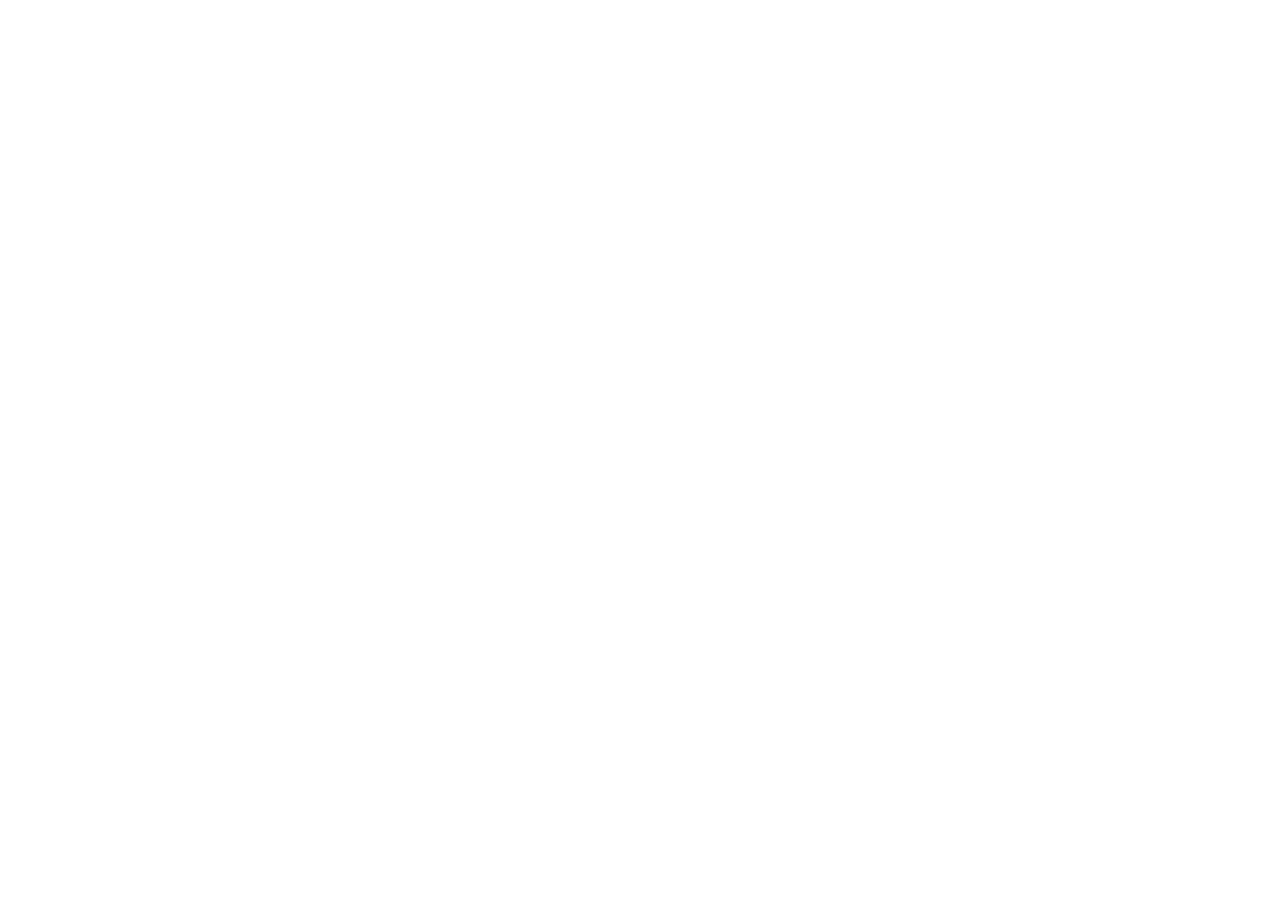
==== Main.html @ 62b37226 "Create Main.html" ====
<!DOCTYPE html>
<html lang="en">
<head>
    <link rel="stylesheet" href=style.css>
    <meta charset="UTF-8">
    <meta http-equiv="X-UA-Compatible" content="IE=edge">
    <meta name="viewport" content="width=device-width, initial-scale=1.0">
    <title>SpaceUn1c page</title>
</head>
<body>
    
</body>
</html>
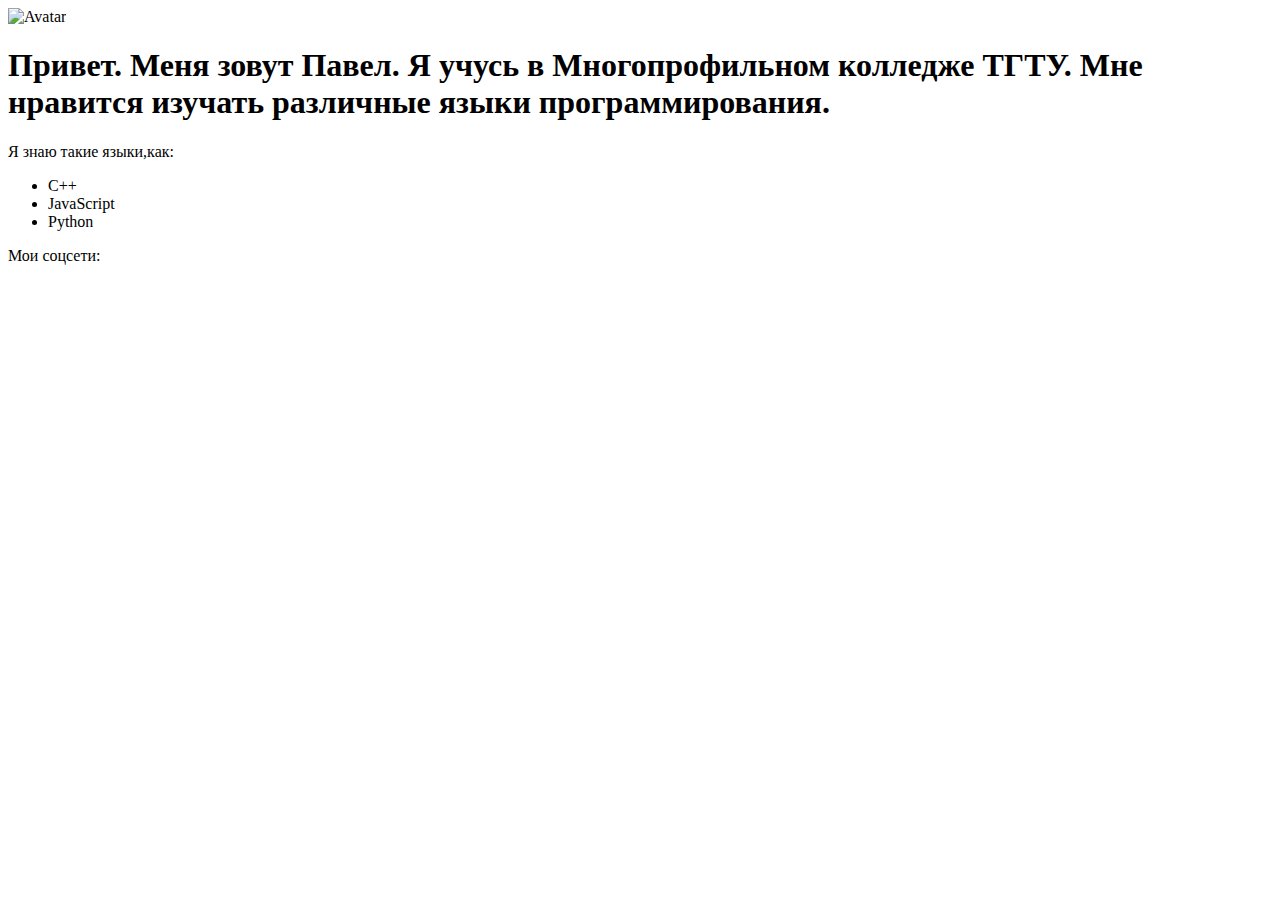
==== commit e644464b: "Update Main.html" ====
--- a/Main.html
+++ b/Main.html
@@ -1,13 +1,32 @@
 <!DOCTYPE html>
 <html lang="en">
 <head>
-    <link rel="stylesheet" href=style.css>
     <meta charset="UTF-8">
     <meta http-equiv="X-UA-Compatible" content="IE=edge">
     <meta name="viewport" content="width=device-width, initial-scale=1.0">
-    <title>SpaceUn1c page</title>
+    <title>My site</title>
+    <link href="https://cdn.jsdelivr.net/npm/bootstrap@5.0.0-beta3/dist/css/bootstrap.min.css" rel="stylesheet" integrity="sha384-eOJMYsd53ii+scO/bJGFsiCZc+5NDVN2yr8+0RDqr0Ql0h+rP48ckxlpbzKgwra6" crossorigin="anonymous">
+    <link rel="stylesheet" href="style.css">
 </head>
 <body>
-    
+    <div class="container">
+        <div class="row">
+          <div class="col-4">
+            <img id="ava" class ="rounded-circle" height="30%" src="https://sun9-40.userapi.com/impg/l5MeG6ZqUt6Qw8b9JV7QOjQ5hYF1sXJWYvzvxA/i2ZA1W1mdos.jpg?size=1195x1600&quality=96&sign=436c45beecba37061cefc7a30b1d7c03&type=album" alt="Avatar">
+          </div>
+          <div class="col-4">
+            <h1>Привет. Меня зовут Павел. Я учусь в Многопрофильном колледже ТГТУ. Мне нравится изучать различные языки программирования.</h1> 
+           <p>Я знаю такие языки,как:</p>
+           <ul>
+               <li>C++</li>
+               <li>JavaScript</li>
+               <li>Python</li>
+           </ul>
+          </div>
+          <div class="col-4">
+            <p class="social-media">Мои соцсети:</p>
+          </div>
+        </div>
+      </div> 
 </body>
 </html>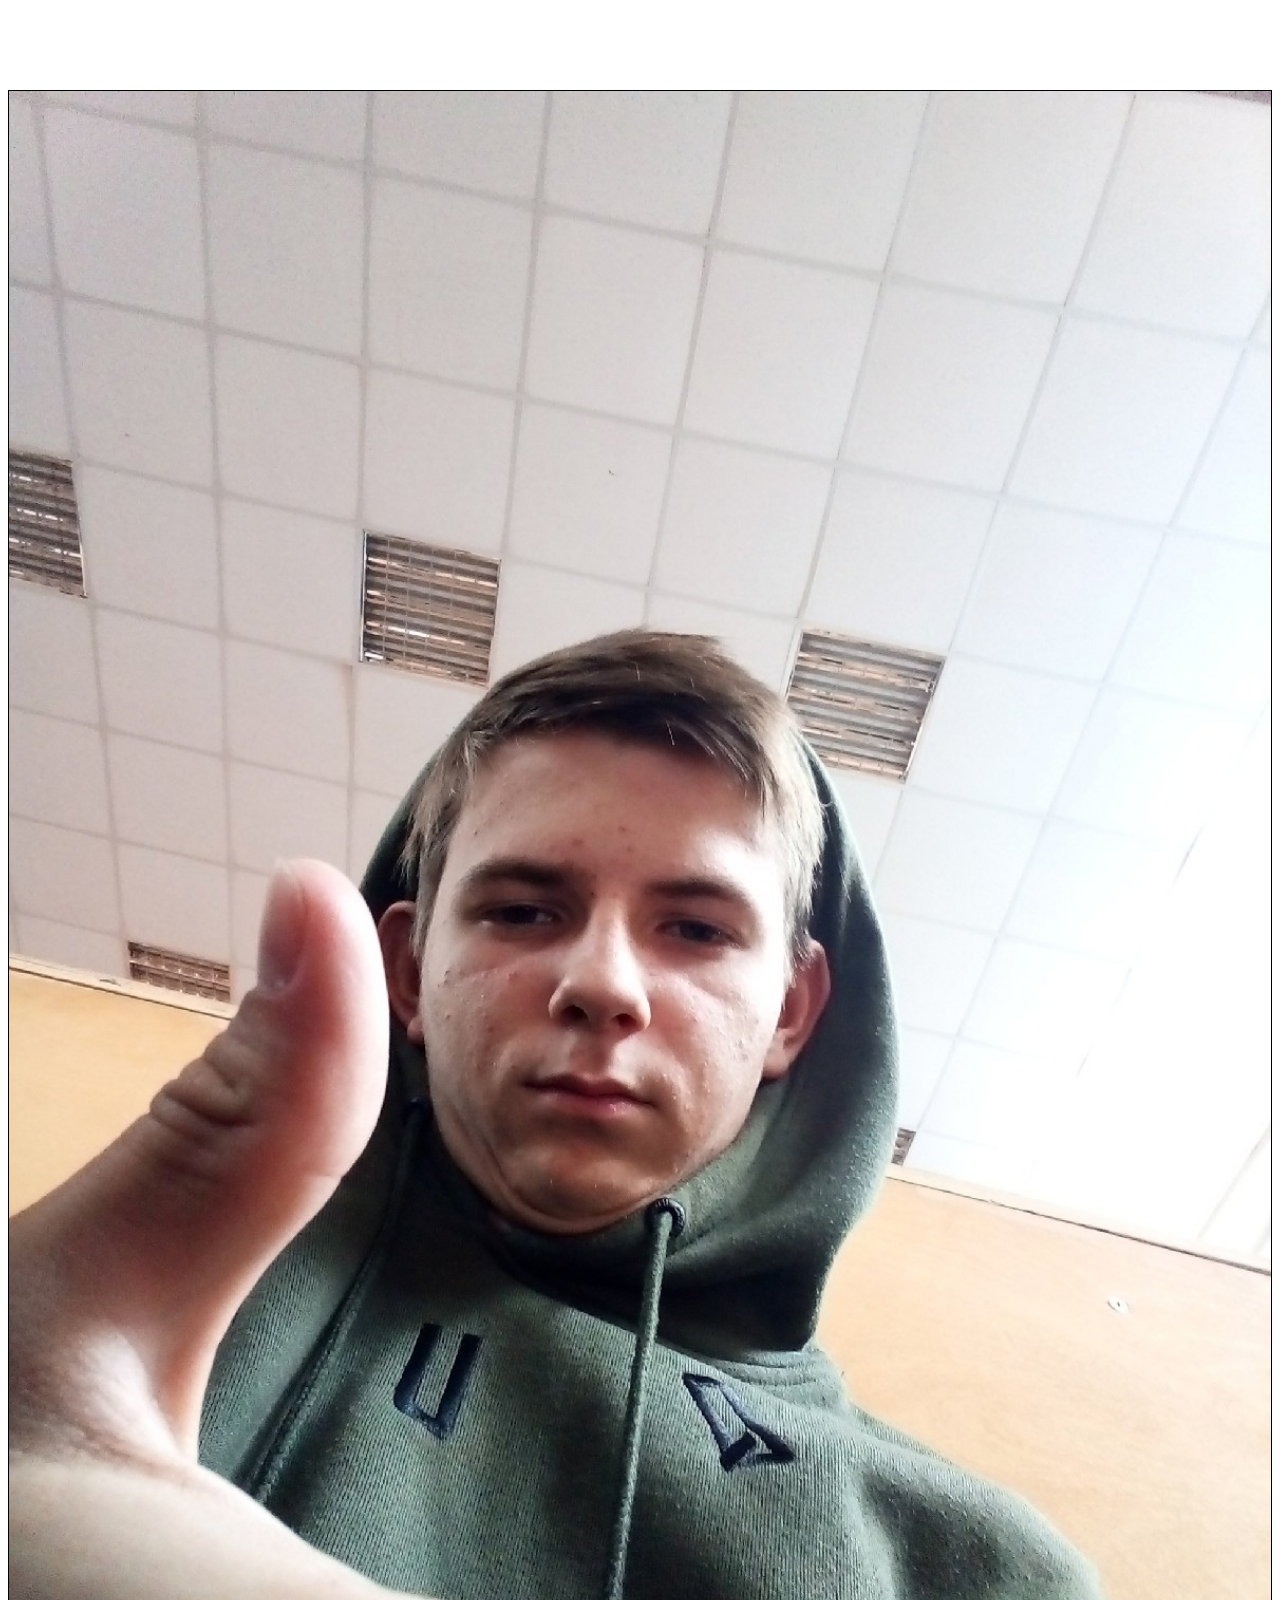
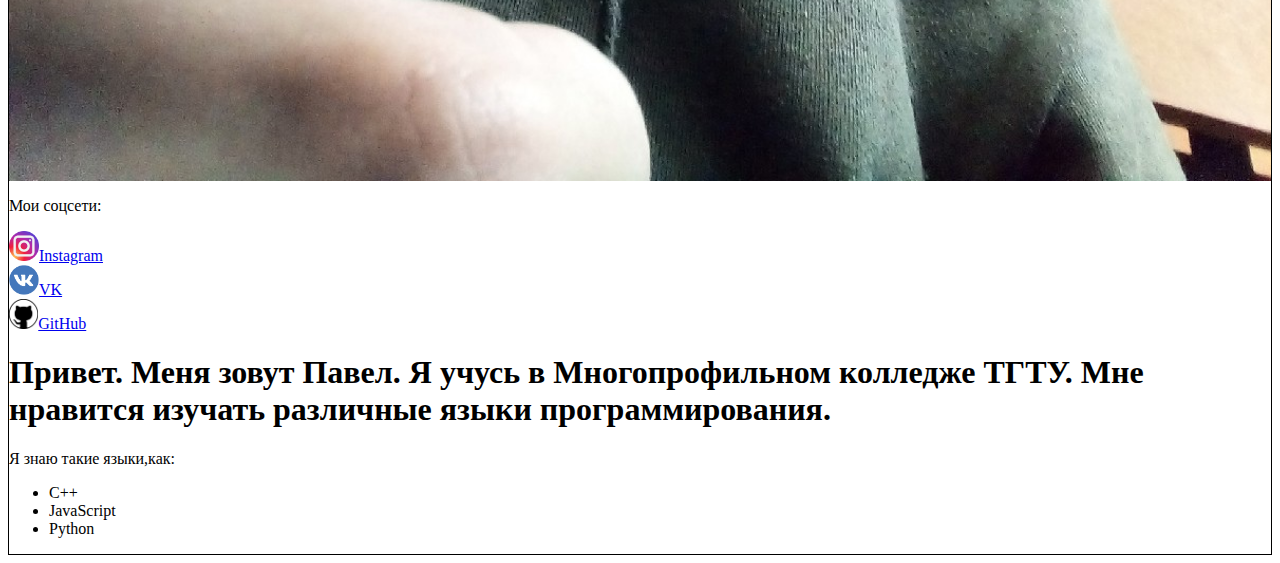
==== commit c2172fce: "Update Main.html" ====
--- a/Main.html
+++ b/Main.html
@@ -11,21 +11,22 @@
 <body>
     <div class="container">
         <div class="row">
-          <div class="col-4">
-            <img id="ava" class ="rounded-circle" height="30%" src="https://sun9-40.userapi.com/impg/l5MeG6ZqUt6Qw8b9JV7QOjQ5hYF1sXJWYvzvxA/i2ZA1W1mdos.jpg?size=1195x1600&quality=96&sign=436c45beecba37061cefc7a30b1d7c03&type=album" alt="Avatar">
+          <div class="col col-6">
+            <img id="ava" width="100%" src="1.jpg" alt="Avatar">
+            <p class="social">Мои соцсети:</p>
+            <a href ="https://www.instagram.com/spaceun1c/"><img class ="img-social" src="2.jpg" height="30">Instagram</a><br>
+            <a href = "https://vk.com/spaceun1c"><img class ="img-social" src="3.png" height="30">VK</a><br>
+            <a href ="https://github.com/SpaceUn1c"><img class ="img-social" src="4.png" height="30">GitHub</a><br>
           </div>
-          <div class="col-4">
-            <h1>Привет. Меня зовут Павел. Я учусь в Многопрофильном колледже ТГТУ. Мне нравится изучать различные языки программирования.</h1> 
-           <p>Я знаю такие языки,как:</p>
-           <ul>
+          <div class="col-6">
+            <h1 class="text-centr">Привет. Меня зовут Павел. Я учусь в Многопрофильном колледже ТГТУ. Мне нравится изучать различные языки программирования.</h1> 
+           <p class="text-centr">Я знаю такие языки,как:</p>
+           <ul class ="languages">
                <li>C++</li>
                <li>JavaScript</li>
                <li>Python</li>
            </ul>
           </div>
-          <div class="col-4">
-            <p class="social-media">Мои соцсети:</p>
-          </div>
         </div>
       </div> 
 </body>
--- a/style.css
+++ b/style.css
@@ -0,0 +1,14 @@
+.container
+{
+    margin-top:10vh;
+    border:1px solid;
+}
+
+.social-media{
+    margin-left:70%;
+}
+
+#ava{
+    display:block;
+    margin: 0 auto;
+}